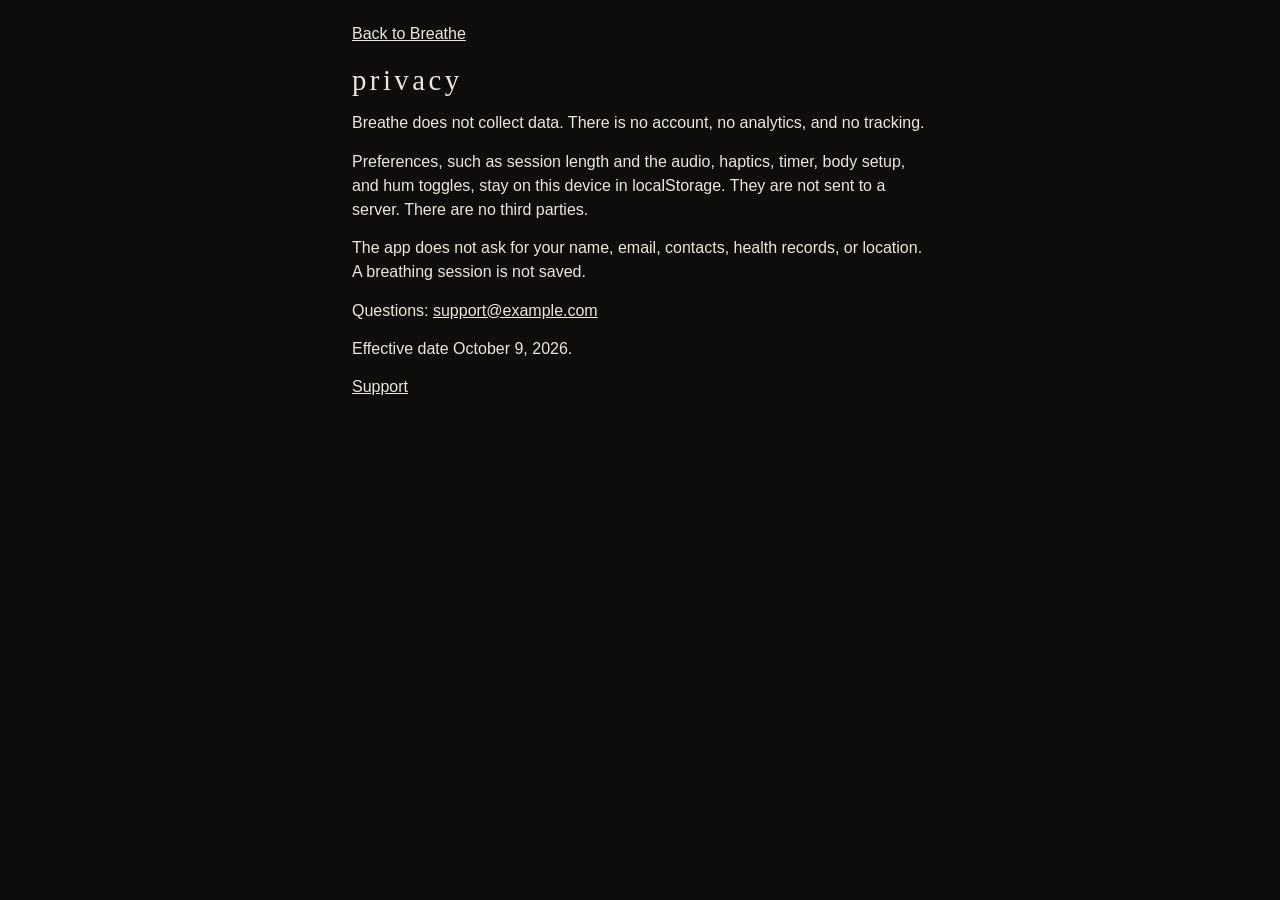
==== privacy.html @ 62c429aa "feat: simplify home to pattern cards and add App Store readiness" ====
<!DOCTYPE html>
<html lang="en">
  <head>
    <meta charset="UTF-8" />
    <meta name="viewport" content="width=device-width, initial-scale=1, viewport-fit=cover" />
    <meta name="color-scheme" content="dark" />
    <meta name="theme-color" content="#0e0d0b" />
    <meta name="mobile-web-app-capable" content="yes" />
    <meta name="apple-mobile-web-app-capable" content="yes" />
    <meta name="apple-mobile-web-app-status-bar-style" content="black-translucent" />
    <meta name="apple-mobile-web-app-title" content="Breathe" />
    <title>Privacy · Breathe</title>
    <link rel="icon" href="favicon.svg" type="image/svg+xml" />
    <link rel="apple-touch-icon" href="icon-180.png" sizes="180x180" />
    <link rel="manifest" href="manifest.webmanifest" />
    <link rel="stylesheet" href="styles.css" />
  </head>
  <body class="legal">
    <main>
      <p class="legal-back"><a href="./">Back to Breathe</a></p>
      <h1>Privacy</h1>
      <p>Breathe does not collect data. There is no account, no analytics, and no tracking.</p>
      <p>
        Preferences, such as session length and the audio, haptics, timer, body setup, and hum toggles, stay on this device in localStorage. They are not sent to a server. There are no third parties.
      </p>
      <p>The app does not ask for your name, email, contacts, health records, or location. A breathing session is not saved.</p>
      <p>
        Questions:
        <!-- REPLACE support@example.com before publishing -->
        <a href="mailto:support@example.com">support@example.com</a>
      </p>
      <p>Effective date October 9, 2026.</p>
      <p class="legal-back"><a href="support.html">Support</a></p>
    </main>
    <script>
      if ("serviceWorker" in navigator && /^https?:$/.test(window.location.protocol)) {
        navigator.serviceWorker.register("sw.js").catch(function () {});
      }
    </script>
  </body>
</html>
---- styles.css ----
:root {
  --cream: #ece7dc;
  --muted: #8d877c;
  --ink: #0e0d0b;
  --tile: rgba(255, 248, 236, 0.045);
  --tile-border: rgba(255, 248, 236, 0.09);
  --atmosphere: #0e0d0b;
  --bubble-fill: #c9b0ff;
  --bubble-glow: rgba(186, 160, 255, 0.45);
  --scale: 0.42;
  --bubble-opacity: 1;
}

*,
*::before,
*::after {
  box-sizing: border-box;
}

html,
body {
  margin: 0;
  min-height: 100%;
  height: 100%;
  -webkit-text-size-adjust: 100%;
  text-size-adjust: 100%;
}

body {
  font-family: "Iowan Old Style", "Palatino Linotype", Palatino, "Times New Roman", serif;
  color: var(--cream);
  background: var(--ink);
  overflow-x: hidden;
  overflow-y: auto;
  -webkit-user-select: none;
  user-select: none;
  -webkit-touch-callout: none;
}

button,
a,
input,
label {
  touch-action: manipulation;
  -webkit-touch-callout: none;
  -webkit-tap-highlight-color: transparent;
}

body.is-session,
body.is-preroll,
body.is-urge-guide,
body.is-urge-respond {
  overflow: hidden;
  overscroll-behavior: none;
}

html:has(body.is-session),
html:has(body.is-preroll),
html:has(body.is-urge-guide),
html:has(body.is-urge-respond) {
  overscroll-behavior: none;
}

.atmosphere {
  position: fixed;
  inset: 0;
  background:
    radial-gradient(ellipse 80% 60% at 50% 42%, var(--atmosphere), transparent 70%),
    var(--ink);
  transition: background 700ms ease, filter 700ms ease;
  z-index: 0;
}

body[data-mood="calm"] {
  --ink: #08070d;
}

body[data-mood="calm"] .atmosphere {
  filter: brightness(0.82) saturate(0.9);
}

body[data-mood="bright"] {
  --ink: #140c08;
}

body[data-mood="bright"] .atmosphere {
  filter: brightness(1.06) saturate(1.04);
}

body[data-mood="still"] {
  --ink: #100e0c;
}

body[data-mood="still"] .atmosphere {
  filter: brightness(0.86) saturate(0.82);
}

.grain {
  position: fixed;
  inset: 0;
  pointer-events: none;
  z-index: 8;
  opacity: 0.14;
  mix-blend-mode: overlay;
  background-image: url("data:image/svg+xml,%3Csvg xmlns='http://www.w3.org/2000/svg' width='140' height='140'%3E%3Cfilter id='n'%3E%3CfeTurbulence type='fractalNoise' baseFrequency='.85' numOctaves='4' stitchTiles='stitch'/%3E%3C/filter%3E%3Crect width='140' height='140' filter='url(%23n)' opacity='.55'/%3E%3C/svg%3E");
}

.screen {
  position: relative;
  z-index: 1;
}

.home {
  position: relative;
  min-height: 100dvh;
  display: flex;
  flex-direction: column;
  align-items: center;
  justify-content: center;
  gap: 1.25rem;
  padding:
    calc(1.6rem + env(safe-area-inset-top))
    calc(1.25rem + env(safe-area-inset-right))
    calc(2rem + env(safe-area-inset-bottom))
    calc(1.25rem + env(safe-area-inset-left));
}

.info-link {
  position: fixed;
  top: calc(0.55rem + env(safe-area-inset-top));
  right: calc(0.55rem + env(safe-area-inset-right));
  z-index: 3;
  width: 2.75rem;
  height: 2.75rem;
  display: grid;
  place-items: center;
  padding: 0;
  border: 0;
  border-radius: 999px;
  background: transparent;
  color: var(--cream);
  opacity: 0.78;
  cursor: pointer;
}

.info-link svg {
  width: 1.35rem;
  height: 1.35rem;
}

.info-link:hover,
.info-link:focus-visible {
  opacity: 1;
}

.info-link:focus-visible {
  outline: 2px solid var(--cream);
  outline-offset: 3px;
}

.brand {
  text-align: center;
}

.brand h1 {
  margin: 0;
  font-size: clamp(1.8rem, 4vw, 2.4rem);
  font-weight: 500;
  letter-spacing: 0.18em;
  text-transform: lowercase;
}

.brand p {
  margin: 0.45rem 0 0;
  font-family: -apple-system, BlinkMacSystemFont, "Segoe UI", sans-serif;
  font-size: 0.72rem;
  letter-spacing: 0.28em;
  text-transform: uppercase;
  color: var(--muted);
}

.brand .whisper {
  margin: 0.55rem 0 0;
  font-family: -apple-system, BlinkMacSystemFont, "Segoe UI", sans-serif;
  font-size: 0.78rem;
  letter-spacing: 0.16em;
  text-transform: none;
  color: var(--muted);
  opacity: 0.75;
  min-height: 1em;
}

.patterns {
  display: grid;
  grid-template-columns: 1fr 1fr;
  gap: 0.75rem;
  width: min(100%, 22.5rem);
}

.pattern {
  appearance: none;
  border: 1px solid var(--tile-border);
  background: var(--tile);
  color: var(--cream);
  border-radius: 1.35rem;
  min-height: 7.1rem;
  padding: 1.05rem 1rem 0.95rem;
  display: flex;
  flex-direction: column;
  align-items: flex-start;
  justify-content: space-between;
  gap: 1.1rem;
  cursor: pointer;
  text-align: left;
  transition: border-color 180ms ease, background 180ms ease, transform 180ms ease;
}

.pattern:hover {
  background: rgba(255, 248, 236, 0.07);
}

.pattern:focus-visible {
  outline: 2px solid var(--cream);
  outline-offset: 3px;
}

.pattern.is-selected {
  border-color: color-mix(in srgb, var(--accent) 70%, white 10%);
  background: color-mix(in srgb, var(--accent) 16%, transparent);
}

.orb {
  width: 1.15rem;
  height: 1.15rem;
  border-radius: 50%;
  background: var(--accent);
  box-shadow: 0 0 18px var(--accent);
}

.pattern-copy {
  display: flex;
  flex-direction: column;
  gap: 0.18rem;
}

.pattern-label {
  font-size: 1.15rem;
  letter-spacing: 0.02em;
  line-height: 1.15;
}

.pattern-protocol {
  font-family: -apple-system, BlinkMacSystemFont, "Segoe UI", sans-serif;
  font-size: 0.7rem;
  letter-spacing: 0.16em;
  text-transform: uppercase;
  color: var(--muted);
}

.technique {
  margin: 0;
  min-height: 1.25em;
  text-align: center;
  font-size: 0.95rem;
  color: var(--muted);
  letter-spacing: 0.02em;
  max-width: 22.5rem;
  padding: 0 0.5rem;
}

.durations {
  display: flex;
  gap: 0.45rem;
  width: min(100%, 22.5rem);
  justify-content: center;
}

.duration {
  appearance: none;
  flex: 1;
  border: 1px solid var(--tile-border);
  background: var(--tile);
  color: var(--muted);
  border-radius: 999px;
  height: 2.15rem;
  font-family: -apple-system, BlinkMacSystemFont, "Segoe UI", sans-serif;
  font-size: 0.68rem;
  letter-spacing: 0.12em;
  text-transform: uppercase;
  cursor: pointer;
  transition: border-color 180ms ease, background 180ms ease, color 180ms ease;
}

.duration:hover {
  background: rgba(255, 248, 236, 0.07);
}

.duration:focus-visible {
  outline: 2px solid var(--cream);
  outline-offset: 3px;
}

.duration.is-selected {
  color: var(--cream);
  border-color: rgba(255, 248, 236, 0.28);
  background: rgba(255, 248, 236, 0.1);
}

.duration:disabled,
.duration.is-disabled {
  opacity: 0.35;
  cursor: not-allowed;
}

.duration-note {
  margin: 0;
  min-height: 1em;
  text-align: center;
  font-family: -apple-system, BlinkMacSystemFont, "Segoe UI", sans-serif;
  font-size: 0.66rem;
  letter-spacing: 0.12em;
  text-transform: uppercase;
  color: var(--muted);
}

.prefs {
  display: flex;
  flex-wrap: wrap;
  justify-content: center;
  gap: 0.55rem 1.15rem;
  width: min(100%, 22.5rem);
}

.pref {
  font-family: -apple-system, BlinkMacSystemFont, "Segoe UI", sans-serif;
  font-size: 0.66rem;
  letter-spacing: 0.08em;
  text-transform: uppercase;
  color: var(--muted);
  display: flex;
  align-items: center;
  gap: 0.38rem;
  cursor: pointer;
  user-select: none;
}

.pref[hidden] {
  display: none;
}

.pref input {
  accent-color: var(--cream);
  width: 0.85rem;
  height: 0.85rem;
}

.pref.is-unavailable {
  cursor: not-allowed;
  opacity: 0.55;
}

.pref.is-unavailable input {
  pointer-events: none;
}

.ghost-btn {
  appearance: none;
  border: 1px solid rgba(255, 248, 236, 0.38);
  width: min(100%, 22.5rem);
  height: 3.1rem;
  border-radius: 999px;
  background: transparent;
  color: var(--cream);
  font-family: inherit;
  font-size: 1rem;
  letter-spacing: 0.08em;
  cursor: pointer;
  transition: transform 160ms ease, border-color 180ms ease, background 180ms ease;
}

.ghost-btn:hover {
  background: rgba(255, 248, 236, 0.05);
}

.ghost-btn:active {
  transform: translateY(0);
}

.ghost-btn:focus-visible {
  outline: 2px solid var(--cream);
  outline-offset: 3px;
}

.start {
  appearance: none;
  border: 0;
  width: min(100%, 22.5rem);
  height: 3.35rem;
  border-radius: 999px;
  background: var(--cream);
  color: var(--ink);
  font-family: inherit;
  font-size: 1.05rem;
  letter-spacing: 0.12em;
  cursor: pointer;
  transition: transform 160ms ease, opacity 160ms ease;
}

.start:hover {
  transform: translateY(-1px);
}

.start:active {
  transform: translateY(0);
}

.start:focus-visible {
  outline: 2px solid var(--cream);
  outline-offset: 3px;
}

.session {
  position: relative;
  min-height: 100dvh;
  display: flex;
  flex-direction: column;
  align-items: center;
  justify-content: center;
  gap: 8vh;
  user-select: none;
  overscroll-behavior: none;
  padding:
    calc(0.5rem + env(safe-area-inset-top))
    calc(1rem + env(safe-area-inset-right))
    calc(0.5rem + env(safe-area-inset-bottom))
    calc(1rem + env(safe-area-inset-left));
}

.session.is-hidden,
.home.is-hidden,
.preroll.is-hidden,
.urge-guide.is-hidden,
.urge-respond.is-hidden,
.about.is-hidden {
  display: none;
}

.preroll {
  min-height: 100dvh;
  display: flex;
  flex-direction: column;
  align-items: center;
  justify-content: center;
  gap: 1.4rem;
  cursor: pointer;
  user-select: none;
  padding:
    calc(1.5rem + env(safe-area-inset-top))
    calc(1.25rem + env(safe-area-inset-right))
    calc(1.5rem + env(safe-area-inset-bottom))
    calc(1.25rem + env(safe-area-inset-left));
}

.preroll-cue {
  margin: 0;
  font-size: clamp(1.8rem, 6vw, 2.6rem);
  letter-spacing: 0.16em;
  font-weight: 400;
  opacity: 0;
  transition: opacity 700ms ease;
}

.preroll-cue.is-on {
  opacity: 0.92;
}

.preroll-hint {
  margin: 0;
  font-family: -apple-system, BlinkMacSystemFont, "Segoe UI", sans-serif;
  font-size: 0.66rem;
  letter-spacing: 0.22em;
  text-transform: uppercase;
  color: var(--muted);
  opacity: 0.55;
}

.urge-guide {
  min-height: 100dvh;
  display: flex;
  align-items: center;
  justify-content: center;
  cursor: pointer;
  user-select: none;
  padding:
    calc(1.5rem + env(safe-area-inset-top))
    calc(1.25rem + env(safe-area-inset-right))
    calc(1.5rem + env(safe-area-inset-bottom))
    calc(1.25rem + env(safe-area-inset-left));
}

.urge-guide:focus {
  outline: none;
}

.urge-line {
  margin: 0;
  max-width: 18rem;
  text-align: center;
  font-size: clamp(1.35rem, 4.6vw, 1.85rem);
  line-height: 1.35;
  letter-spacing: 0.03em;
  font-weight: 400;
  opacity: 0;
  transition: opacity 700ms ease;
}

.urge-line.is-on {
  opacity: 0.92;
}

.urge-respond {
  min-height: 100dvh;
  display: flex;
  flex-direction: column;
  align-items: center;
  justify-content: center;
  gap: 1.4rem;
  padding:
    calc(1.5rem + env(safe-area-inset-top))
    calc(1.25rem + env(safe-area-inset-right))
    calc(1.5rem + env(safe-area-inset-bottom))
    calc(1.25rem + env(safe-area-inset-left));
}

.urge-respond-line {
  margin: 0;
  max-width: 18rem;
  text-align: center;
  font-size: 1.05rem;
  letter-spacing: 0.02em;
  color: var(--muted);
}

.urge-respond-line:focus {
  outline: none;
}

.urge-respond-actions {
  display: flex;
  flex-direction: column;
  gap: 0.7rem;
  width: min(100%, 22.5rem);
}

.urge-respond .ghost-btn,
.urge-respond .start {
  width: 100%;
}

.session-bar {
  position: absolute;
  top: calc(0.85rem + env(safe-area-inset-top));
  left: 0;
  right: 0;
  display: flex;
  justify-content: space-between;
  padding: 0 1.15rem;
  z-index: 2;
}

.session-btn {
  appearance: none;
  border: 0;
  background: transparent;
  color: var(--cream);
  font-family: -apple-system, BlinkMacSystemFont, "Segoe UI", sans-serif;
  font-size: 0.72rem;
  letter-spacing: 0.16em;
  text-transform: uppercase;
  opacity: 0.42;
  cursor: pointer;
  padding: 0.45rem 0.2rem;
}

.session-btn:hover,
.session-btn:focus-visible {
  opacity: 0.88;
}

.session-btn:focus-visible {
  outline: 1px solid var(--cream);
  outline-offset: 3px;
}

.session-btn#ease-btn[data-ease="1"],
.session-btn#ease-btn[data-ease="2"] {
  opacity: 0.7;
}

.session-btn#ease-btn[aria-disabled="true"] {
  opacity: 0.28;
  cursor: default;
}

.countdown {
  font-family: -apple-system, BlinkMacSystemFont, "Segoe UI", sans-serif;
  font-size: clamp(2.6rem, 9vw, 4.4rem);
  font-weight: 300;
  font-variant-numeric: tabular-nums;
  letter-spacing: 0.08em;
  color: var(--cream);
  opacity: 0;
  line-height: 1;
  transition: opacity 900ms ease;
}

.countdown.is-on {
  opacity: 0.92;
}

.next-move {
  margin: 0;
  position: absolute;
  bottom: calc(2.2rem + env(safe-area-inset-bottom));
  left: 1.25rem;
  right: 1.25rem;
  text-align: center;
  font-size: 0.95rem;
  letter-spacing: 0.02em;
  color: var(--muted);
  opacity: 0;
  pointer-events: none;
  transition: opacity 1600ms ease;
}

body.is-complete .next-move {
  opacity: 0.72;
}

.stage {
  position: relative;
  width: min(58vmin, 22rem);
  height: min(58vmin, 22rem);
  display: grid;
  place-items: center;
}

body.is-urge .stage {
  overflow: hidden;
}

.urge-wave {
  display: none;
  grid-area: 1 / 1;
  width: 168%;
  height: 42%;
  align-self: end;
  justify-self: center;
  color: rgba(196, 164, 138, 0.9);
  pointer-events: none;
  opacity: calc(0.08 + (var(--urge-level, 0) * 0.14));
  transform: translateY(calc((1 - var(--urge-level, 0)) * 38%)) scaleY(calc(0.62 + (var(--urge-level, 0) * 0.38)));
  transform-origin: center bottom;
  transition: none;
}

body.is-urge .urge-wave {
  display: block;
  z-index: 1;
}

body.is-urge .halo {
  z-index: 0;
}

body.is-urge .bubble {
  z-index: 2;
}

body.reduce-motion .urge-wave {
  transform: none;
  opacity: 0.1;
  transition: none;
}

.halo,
.bubble {
  grid-area: 1 / 1;
  border-radius: 50%;
  transform: scale(var(--scale));
  will-change: transform, background, box-shadow;
}

.halo {
  width: 100%;
  height: 100%;
  background: var(--bubble-glow);
  filter: blur(28px);
  opacity: 0.9;
  transition: filter 480ms ease, opacity 480ms ease;
}

.bubble {
  width: 72%;
  height: 72%;
  background:
    radial-gradient(circle at 32% 28%, color-mix(in srgb, var(--bubble-fill) 70%, white 30%), var(--bubble-fill) 42%, color-mix(in srgb, var(--bubble-fill) 70%, black 30%));
  box-shadow:
    0 18px 50px color-mix(in srgb, var(--bubble-fill) 35%, transparent),
    inset 0 -18px 30px color-mix(in srgb, black 22%, transparent),
    inset 0 10px 18px color-mix(in srgb, white 22%, transparent);
  transition: box-shadow 480ms ease, filter 480ms ease;
}

body.is-foreshadow .halo,
.halo.is-foreshadow {
  filter: blur(24px) brightness(1.14);
  opacity: 1;
}

body.is-foreshadow .bubble,
.bubble.is-foreshadow {
  filter: brightness(1.06);
  box-shadow:
    0 18px 58px color-mix(in srgb, var(--bubble-fill) 48%, transparent),
    inset 0 -18px 30px color-mix(in srgb, black 22%, transparent),
    inset 0 10px 18px color-mix(in srgb, white 28%, transparent);
}

body.is-session .atmosphere {
  background:
    radial-gradient(ellipse 70% 55% at 50% 48%, var(--atmosphere), transparent 68%),
    var(--ink);
}

body.is-paused .session-btn#pause-btn {
  opacity: 0.86;
}

body.is-complete .countdown,
body.is-complete .countdown.is-on {
  opacity: 0.38;
  transition: opacity 1600ms ease;
}

body.is-complete .stage {
  opacity: 0.6;
  transition: opacity 1400ms ease, filter 1400ms ease;
}

body.is-complete .bubble,
body.is-complete .halo {
  filter: saturate(0.85);
}

body.is-complete .session-bar {
  opacity: 0;
  pointer-events: none;
  transition: opacity 700ms ease;
}

body.is-complete .countdown {
  transform: translateY(-0.4rem);
}

@media (prefers-reduced-motion: reduce) {
  .halo,
  .bubble {
    transform: scale(0.72);
    will-change: opacity, background, box-shadow;
  }

  .halo {
    opacity: calc(0.5 + 0.5 * var(--bubble-opacity, 1));
  }

  .bubble {
    opacity: var(--bubble-opacity, 1);
  }

  .atmosphere,
  .countdown,
  .pattern,
  .duration,
  .start,
  .ghost-btn,
  .info-link,
  .stage,
  .preroll-cue,
  .next-move,
  .urge-wave,
  .urge-line {
    transition-duration: 200ms;
  }

  .urge-wave {
    transform: none;
    opacity: 0.1;
    transition: none;
  }
}

@media (max-width: 420px), (max-height: 820px) {
  .home {
    gap: 1rem;
    justify-content: flex-start;
  }

  .pattern {
    min-height: 5.4rem;
    border-radius: 1.15rem;
  }
}

.about {
  min-height: 100dvh;
  overflow-y: auto;
  padding:
    calc(1.1rem + env(safe-area-inset-top))
    calc(1.25rem + env(safe-area-inset-right))
    calc(2.2rem + env(safe-area-inset-bottom))
    calc(1.25rem + env(safe-area-inset-left));
}

.about-inner {
  width: min(100%, 34rem);
  margin: 0 auto;
  display: flex;
  flex-direction: column;
  align-items: flex-start;
  gap: 0.85rem;
}

.about-close {
  opacity: 0.8;
  padding-left: 0;
}

.about h2 {
  margin: 0.2rem 0 0;
  font-size: 1.8rem;
  font-weight: 500;
  letter-spacing: 0.12em;
  text-transform: lowercase;
}

.about h3 {
  margin: 0.45rem 0 0;
  font-family: -apple-system, BlinkMacSystemFont, "Segoe UI", sans-serif;
  font-size: 0.72rem;
  font-weight: 600;
  letter-spacing: 0.16em;
  text-transform: uppercase;
  color: var(--muted);
}

.about p,
.legal p,
.legal li {
  margin: 0;
  font-family: -apple-system, BlinkMacSystemFont, "Segoe UI", sans-serif;
  font-size: 1rem;
  line-height: 1.5;
  color: var(--cream);
}

.about-version {
  color: var(--muted);
  font-size: 0.9rem;
}

.about-links {
  display: flex;
  gap: 1.25rem;
}

.about a,
.legal a {
  color: var(--cream);
}

.about a:focus-visible,
.legal a:focus-visible,
.about-close:focus-visible {
  outline: 2px solid var(--cream);
  outline-offset: 3px;
}

.legal {
  min-height: 100dvh;
  -webkit-user-select: text;
  user-select: text;
  -webkit-touch-callout: default;
  padding:
    calc(1.4rem + env(safe-area-inset-top))
    calc(1.25rem + env(safe-area-inset-right))
    calc(2.4rem + env(safe-area-inset-bottom))
    calc(1.25rem + env(safe-area-inset-left));
}

.legal main {
  width: min(100%, 36rem);
  margin: 0 auto;
  display: flex;
  flex-direction: column;
  gap: 0.9rem;
}

.legal h1 {
  margin: 0.2rem 0 0;
  font-size: 1.8rem;
  font-weight: 500;
  letter-spacing: 0.12em;
  text-transform: lowercase;
}

.legal h2,
.legal h3 {
  margin: 0.5rem 0 0;
  font-family: -apple-system, BlinkMacSystemFont, "Segoe UI", sans-serif;
  font-weight: 600;
  letter-spacing: 0.14em;
  text-transform: uppercase;
  color: var(--muted);
}

.legal h2 {
  font-size: 0.78rem;
}

.legal h3 {
  font-size: 0.72rem;
}

.legal-back {
  font-size: 0.85rem;
}
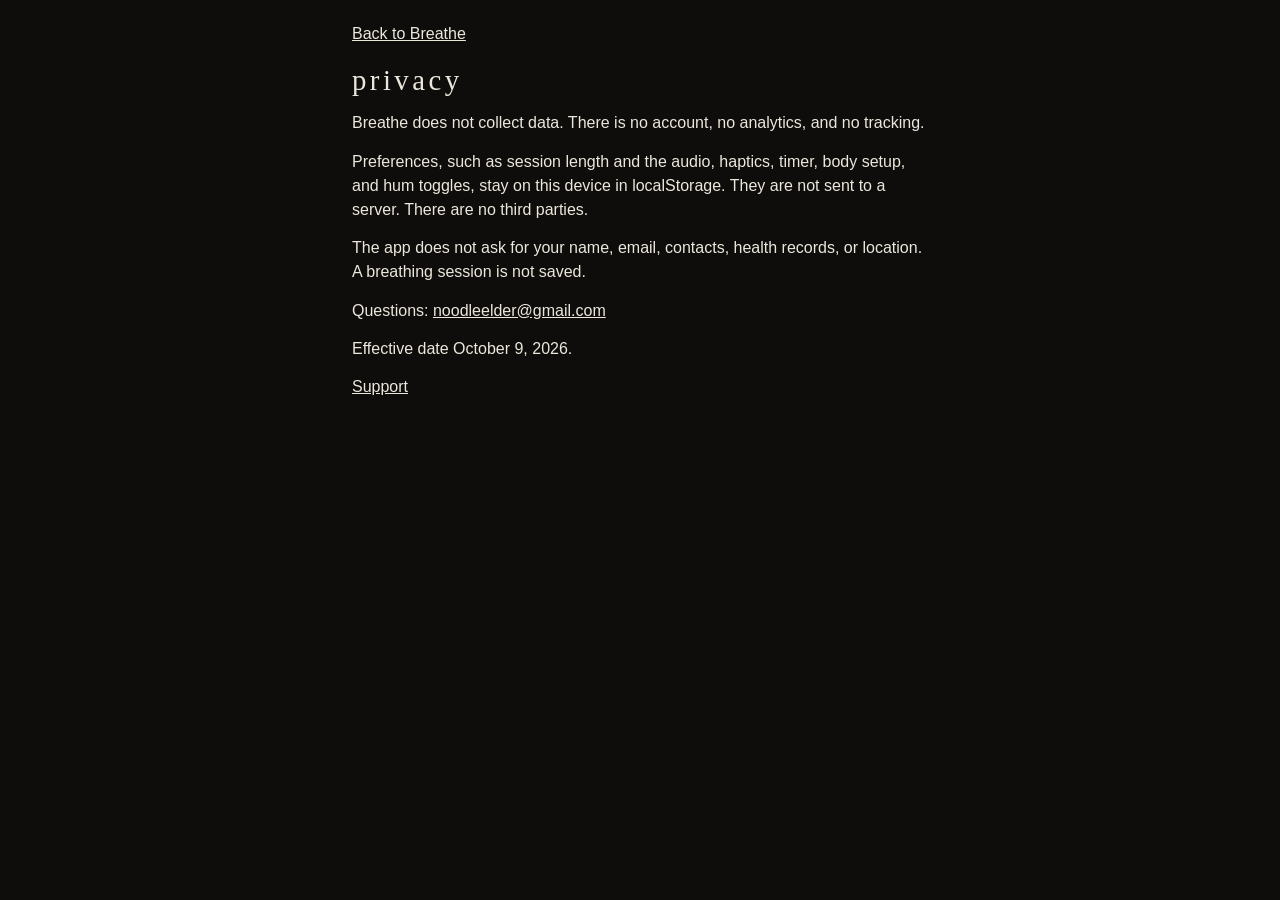
==== commit 618dca9f: "chore: set support email and drop home tagline" ====
--- a/privacy.html
+++ b/privacy.html
@@ -26,8 +26,7 @@
       <p>The app does not ask for your name, email, contacts, health records, or location. A breathing session is not saved.</p>
       <p>
         Questions:
-        <!-- REPLACE support@example.com before publishing -->
-        <a href="mailto:support@example.com">support@example.com</a>
+        <a href="mailto:noodleelder@gmail.com">noodleelder@gmail.com</a>
       </p>
       <p>Effective date October 9, 2026.</p>
       <p class="legal-back"><a href="support.html">Support</a></p>
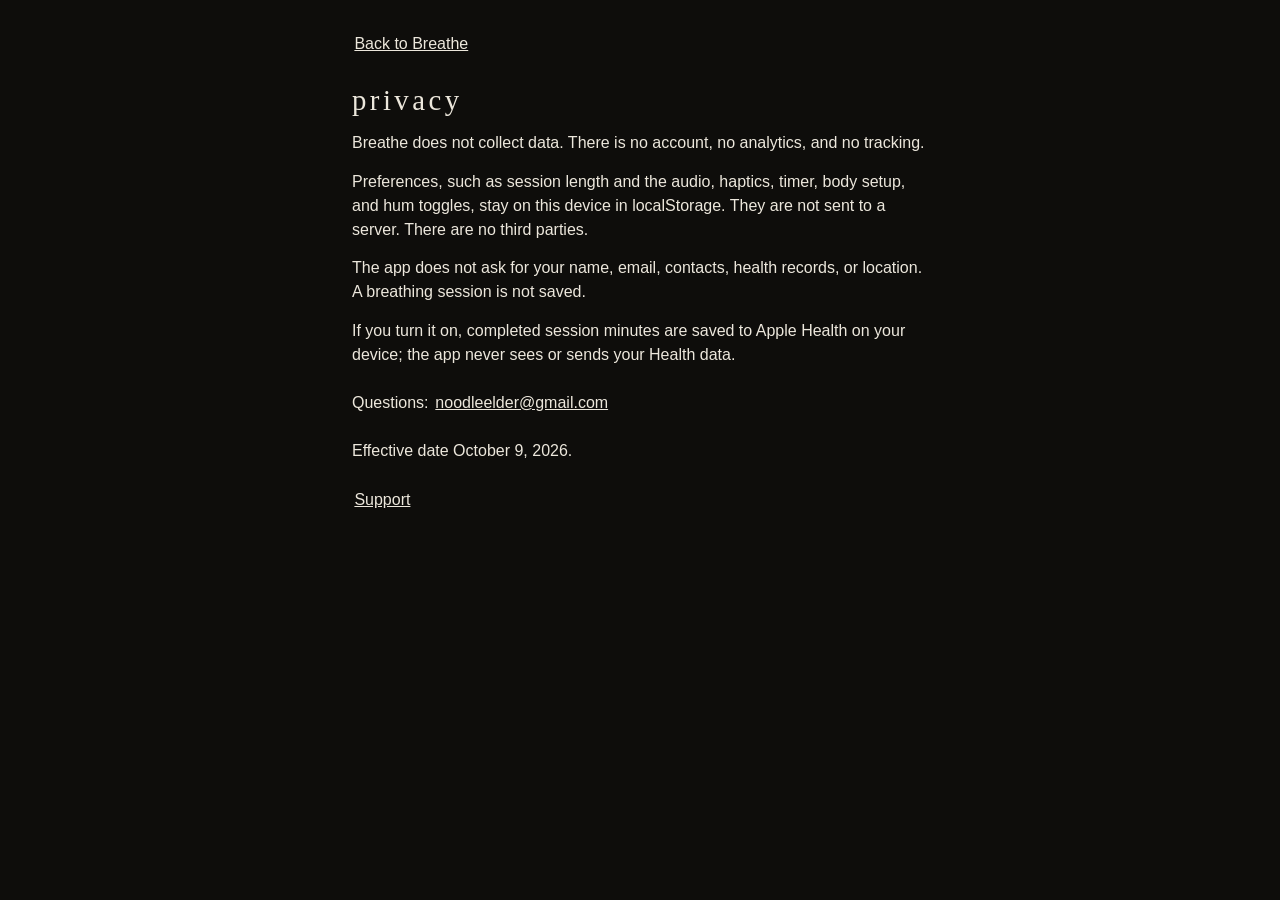
==== commit ab474d7b: "feat(v1.5): wrapper haptics, on-device reminder, Health gating" ====
--- a/privacy.html
+++ b/privacy.html
@@ -24,6 +24,7 @@
         Preferences, such as session length and the audio, haptics, timer, body setup, and hum toggles, stay on this device in localStorage. They are not sent to a server. There are no third parties.
       </p>
       <p>The app does not ask for your name, email, contacts, health records, or location. A breathing session is not saved.</p>
+      <p>If you turn it on, completed session minutes are saved to Apple Health on your device; the app never sees or sends your Health data.</p>
       <p>
         Questions:
         <a href="mailto:noodleelder@gmail.com">noodleelder@gmail.com</a>
--- a/styles.css
+++ b/styles.css
@@ -17,6 +17,12 @@
   box-sizing: border-box;
 }
 
+html {
+  font-size: 100%;
+  font-family: -apple-system, BlinkMacSystemFont, "Segoe UI", sans-serif;
+  font: -apple-system-body;
+}
+
 html,
 body {
   margin: 0;
@@ -27,6 +33,7 @@
 }
 
 body {
+  font: -apple-system-body;
   font-family: "Iowan Old Style", "Palatino Linotype", Palatino, "Times New Roman", serif;
   color: var(--cream);
   background: var(--ink);
@@ -49,7 +56,8 @@
 body.is-session,
 body.is-preroll,
 body.is-urge-guide,
-body.is-urge-respond {
+body.is-urge-respond,
+body.is-settings {
   overflow: hidden;
   overscroll-behavior: none;
 }
@@ -57,7 +65,8 @@
 html:has(body.is-session),
 html:has(body.is-preroll),
 html:has(body.is-urge-guide),
-html:has(body.is-urge-respond) {
+html:has(body.is-urge-respond),
+html:has(body.is-settings) {
   overscroll-behavior: none;
 }
 
@@ -119,41 +128,46 @@
   justify-content: center;
   gap: 1.25rem;
   padding:
-    calc(1.6rem + env(safe-area-inset-top))
+    calc(3.45rem + env(safe-area-inset-top))
     calc(1.25rem + env(safe-area-inset-right))
     calc(2rem + env(safe-area-inset-bottom))
     calc(1.25rem + env(safe-area-inset-left));
 }
 
-.info-link {
-  position: fixed;
-  top: calc(0.55rem + env(safe-area-inset-top));
-  right: calc(0.55rem + env(safe-area-inset-right));
+.home-tools {
+  position: absolute;
+  top: env(safe-area-inset-top);
+  right: calc(0.35rem + env(safe-area-inset-right));
   z-index: 3;
-  width: 2.75rem;
-  height: 2.75rem;
-  display: grid;
-  place-items: center;
-  padding: 0;
+  display: flex;
+  flex-wrap: wrap;
+  justify-content: flex-end;
+  max-width: calc(100% - 1.5rem);
+}
+
+.text-btn {
+  appearance: none;
+  margin: 0;
+  min-width: 2.75rem;
+  min-height: 2.75rem;
+  padding: 0.55rem 0.7rem;
   border: 0;
-  border-radius: 999px;
   background: transparent;
-  color: var(--cream);
-  opacity: 0.78;
+  font-family: -apple-system, BlinkMacSystemFont, "Segoe UI", sans-serif;
+  font-size: 1rem;
+  letter-spacing: 0;
+  line-height: 1.2;
+  text-transform: none;
+  color: var(--muted);
   cursor: pointer;
 }
 
-.info-link svg {
-  width: 1.35rem;
-  height: 1.35rem;
-}
-
-.info-link:hover,
-.info-link:focus-visible {
-  opacity: 1;
-}
-
-.info-link:focus-visible {
+.text-btn:hover,
+.text-btn:focus-visible {
+  color: var(--cream);
+}
+
+.text-btn:focus-visible {
   outline: 2px solid var(--cream);
   outline-offset: 3px;
 }
@@ -170,23 +184,14 @@
   text-transform: lowercase;
 }
 
-.brand p {
-  margin: 0.45rem 0 0;
-  font-family: -apple-system, BlinkMacSystemFont, "Segoe UI", sans-serif;
-  font-size: 0.72rem;
-  letter-spacing: 0.28em;
-  text-transform: uppercase;
-  color: var(--muted);
-}
-
+.brand p,
 .brand .whisper {
   margin: 0.55rem 0 0;
   font-family: -apple-system, BlinkMacSystemFont, "Segoe UI", sans-serif;
-  font-size: 0.78rem;
-  letter-spacing: 0.16em;
+  font-size: 1rem;
+  letter-spacing: 0;
   text-transform: none;
   color: var(--muted);
-  opacity: 0.75;
   min-height: 1em;
 }
 
@@ -251,17 +256,25 @@
 
 .pattern-protocol {
   font-family: -apple-system, BlinkMacSystemFont, "Segoe UI", sans-serif;
-  font-size: 0.7rem;
-  letter-spacing: 0.16em;
-  text-transform: uppercase;
+  font-size: 0.94rem;
+  letter-spacing: 0;
+  text-transform: none;
   color: var(--muted);
+}
+
+.technique-block {
+  display: flex;
+  flex-direction: column;
+  align-items: center;
+  gap: 0.35rem;
+  max-width: 22.5rem;
 }
 
 .technique {
   margin: 0;
   min-height: 1.25em;
   text-align: center;
-  font-size: 0.95rem;
+  font-size: 1rem;
   color: var(--muted);
   letter-spacing: 0.02em;
   max-width: 22.5rem;
@@ -282,11 +295,13 @@
   background: var(--tile);
   color: var(--muted);
   border-radius: 999px;
-  height: 2.15rem;
-  font-family: -apple-system, BlinkMacSystemFont, "Segoe UI", sans-serif;
-  font-size: 0.68rem;
-  letter-spacing: 0.12em;
-  text-transform: uppercase;
+  min-width: 2.75rem;
+  min-height: 2.75rem;
+  height: 2.75rem;
+  font-family: -apple-system, BlinkMacSystemFont, "Segoe UI", sans-serif;
+  font-size: 0.94rem;
+  letter-spacing: 0;
+  text-transform: none;
   cursor: pointer;
   transition: border-color 180ms ease, background 180ms ease, color 180ms ease;
 }
@@ -308,7 +323,9 @@
 
 .duration:disabled,
 .duration.is-disabled {
-  opacity: 0.35;
+  opacity: 1;
+  color: var(--muted);
+  border-style: dashed;
   cursor: not-allowed;
 }
 
@@ -317,50 +334,194 @@
   min-height: 1em;
   text-align: center;
   font-family: -apple-system, BlinkMacSystemFont, "Segoe UI", sans-serif;
-  font-size: 0.66rem;
-  letter-spacing: 0.12em;
-  text-transform: uppercase;
+  font-size: 0.94rem;
+  letter-spacing: 0;
+  text-transform: none;
   color: var(--muted);
 }
 
-.prefs {
-  display: flex;
-  flex-wrap: wrap;
+.sheet {
+  position: fixed;
+  inset: 0;
+  z-index: 20;
+  display: flex;
+  align-items: flex-end;
   justify-content: center;
-  gap: 0.55rem 1.15rem;
-  width: min(100%, 22.5rem);
-}
-
-.pref {
-  font-family: -apple-system, BlinkMacSystemFont, "Segoe UI", sans-serif;
-  font-size: 0.66rem;
-  letter-spacing: 0.08em;
-  text-transform: uppercase;
+}
+
+.sheet[hidden],
+.sheet.is-hidden {
+  display: none;
+}
+
+.sheet-backdrop {
+  position: absolute;
+  inset: 0;
+  background: rgba(8, 7, 6, 0.62);
+}
+
+.sheet-panel {
+  position: relative;
+  z-index: 1;
+  width: min(100%, 28rem);
+  max-height: min(85dvh, 36rem);
+  overflow: auto;
+  padding:
+    0.85rem
+    calc(1.15rem + env(safe-area-inset-right))
+    calc(1.25rem + env(safe-area-inset-bottom))
+    calc(1.15rem + env(safe-area-inset-left));
+  border-radius: 1.25rem 1.25rem 0 0;
+  background: #161411;
+  color: var(--cream);
+  box-shadow: 0 -12px 40px rgba(0, 0, 0, 0.35);
+}
+
+.sheet-head {
+  display: flex;
+  align-items: center;
+  justify-content: space-between;
+  gap: 0.75rem;
+  margin-bottom: 0.35rem;
+}
+
+.sheet-head h2 {
+  margin: 0;
+  font-family: -apple-system, BlinkMacSystemFont, "Segoe UI", sans-serif;
+  font-size: 1.125rem;
+  font-weight: 600;
+  letter-spacing: 0;
+  text-transform: none;
+}
+
+.sheet-head .text-btn {
+  color: var(--cream);
+}
+
+.switch-list {
+  display: flex;
+  flex-direction: column;
+  width: 100%;
+}
+
+.switch-row {
+  display: grid;
+  grid-template-columns: 1fr auto;
+  column-gap: 0.75rem;
+  align-items: center;
+  min-height: 2.75rem;
+  padding: 0.35rem 0;
+  border-top: 1px solid rgba(236, 231, 220, 0.1);
+}
+
+.switch-row:first-child {
+  border-top: 0;
+}
+
+.switch-row[hidden],
+.bridge-block[hidden] {
+  display: none;
+}
+
+.switch-label {
+  font-family: -apple-system, BlinkMacSystemFont, "Segoe UI", sans-serif;
+  font-size: 1rem;
+  line-height: 1.3;
+  letter-spacing: 0;
+  text-transform: none;
+  color: var(--cream);
+}
+
+.switch-note {
+  grid-column: 1 / -1;
+  margin: 0.1rem 0 0.15rem;
+  font-family: -apple-system, BlinkMacSystemFont, "Segoe UI", sans-serif;
+  font-size: 0.94rem;
+  line-height: 1.35;
+  letter-spacing: 0;
+  text-transform: none;
   color: var(--muted);
-  display: flex;
-  align-items: center;
-  gap: 0.38rem;
+}
+
+.time-input {
+  font-family: -apple-system, BlinkMacSystemFont, "Segoe UI", sans-serif;
+  font-size: 1rem;
+  letter-spacing: 0;
+  text-transform: none;
+  color: var(--cream);
+  background: transparent;
+  border: 1px solid rgba(236, 231, 220, 0.38);
+  border-radius: 0.75rem;
+  min-height: 2.75rem;
+  min-width: 7.5rem;
+  padding: 0 0.65rem;
+  color-scheme: dark;
+}
+
+.time-input:focus-visible {
+  outline: 2px solid var(--cream);
+  outline-offset: 3px;
+}
+
+.switch {
+  appearance: none;
+  -webkit-appearance: none;
+  position: relative;
+  flex: 0 0 auto;
+  width: 3.25rem;
+  min-width: 2.75rem;
+  height: 2.75rem;
+  min-height: 2.75rem;
+  padding: 0;
+  border: 0;
+  border-radius: 999px;
+  background: transparent;
   cursor: pointer;
-  user-select: none;
-}
-
-.pref[hidden] {
-  display: none;
-}
-
-.pref input {
-  accent-color: var(--cream);
-  width: 0.85rem;
-  height: 0.85rem;
-}
-
-.pref.is-unavailable {
+}
+
+.switch::before {
+  content: "";
+  position: absolute;
+  left: 0;
+  right: 0;
+  top: 50%;
+  height: 1.9375rem;
+  transform: translateY(-50%);
+  border-radius: 999px;
+  background: rgba(236, 231, 220, 0.28);
+  transition: background 160ms ease;
+}
+
+.switch::after {
+  content: "";
+  position: absolute;
+  top: 50%;
+  left: 0.2rem;
+  width: 1.55rem;
+  height: 1.55rem;
+  border-radius: 50%;
+  background: #f7f4ee;
+  transform: translateY(-50%);
+  box-shadow: 0 1px 3px rgba(0, 0, 0, 0.35);
+  transition: transform 160ms ease;
+}
+
+.switch[aria-checked="true"]::before {
+  background: #34c759;
+}
+
+.switch[aria-checked="true"]::after {
+  transform: translate(1.3rem, -50%);
+}
+
+.switch:focus-visible {
+  outline: 2px solid var(--cream);
+  outline-offset: 3px;
+}
+
+.switch:disabled {
   cursor: not-allowed;
-  opacity: 0.55;
-}
-
-.pref.is-unavailable input {
-  pointer-events: none;
+  opacity: 0.6;
 }
 
 .ghost-btn {
@@ -477,11 +638,10 @@
 .preroll-hint {
   margin: 0;
   font-family: -apple-system, BlinkMacSystemFont, "Segoe UI", sans-serif;
-  font-size: 0.66rem;
-  letter-spacing: 0.22em;
-  text-transform: uppercase;
+  font-size: 0.94rem;
+  letter-spacing: 0;
+  text-transform: none;
   color: var(--muted);
-  opacity: 0.55;
 }
 
 .urge-guide {
@@ -574,17 +734,18 @@
   background: transparent;
   color: var(--cream);
   font-family: -apple-system, BlinkMacSystemFont, "Segoe UI", sans-serif;
-  font-size: 0.72rem;
-  letter-spacing: 0.16em;
-  text-transform: uppercase;
-  opacity: 0.42;
+  font-size: 1rem;
+  letter-spacing: 0;
+  text-transform: none;
   cursor: pointer;
-  padding: 0.45rem 0.2rem;
+  min-width: 2.75rem;
+  min-height: 2.75rem;
+  padding: 0.55rem 0.7rem;
 }
 
 .session-btn:hover,
 .session-btn:focus-visible {
-  opacity: 0.88;
+  color: var(--cream);
 }
 
 .session-btn:focus-visible {
@@ -592,13 +753,8 @@
   outline-offset: 3px;
 }
 
-.session-btn#ease-btn[data-ease="1"],
-.session-btn#ease-btn[data-ease="2"] {
-  opacity: 0.7;
-}
-
 .session-btn#ease-btn[aria-disabled="true"] {
-  opacity: 0.28;
+  opacity: 0.6;
   cursor: default;
 }
 
@@ -625,8 +781,8 @@
   left: 1.25rem;
   right: 1.25rem;
   text-align: center;
-  font-size: 0.95rem;
-  letter-spacing: 0.02em;
+  font-size: 1rem;
+  letter-spacing: 0;
   color: var(--muted);
   opacity: 0;
   pointer-events: none;
@@ -634,7 +790,7 @@
 }
 
 body.is-complete .next-move {
-  opacity: 0.72;
+  opacity: 1;
 }
 
 .stage {
@@ -739,7 +895,7 @@
 
 body.is-complete .countdown,
 body.is-complete .countdown.is-on {
-  opacity: 0.38;
+  opacity: 0.6;
   transition: opacity 1600ms ease;
 }
 
@@ -784,7 +940,9 @@
   .duration,
   .start,
   .ghost-btn,
-  .info-link,
+  .text-btn,
+  .switch::before,
+  .switch::after,
   .stage,
   .preroll-cue,
   .next-move,
@@ -798,6 +956,16 @@
     opacity: 0.1;
     transition: none;
   }
+
+  .switch::before,
+  .switch::after {
+    transition: none;
+  }
+}
+
+body.reduce-motion .switch::before,
+body.reduce-motion .switch::after {
+  transition: none;
 }
 
 @media (max-width: 420px), (max-height: 820px) {
@@ -832,7 +1000,6 @@
 }
 
 .about-close {
-  opacity: 0.8;
   padding-left: 0;
 }
 
@@ -847,11 +1014,11 @@
 .about h3 {
   margin: 0.45rem 0 0;
   font-family: -apple-system, BlinkMacSystemFont, "Segoe UI", sans-serif;
-  font-size: 0.72rem;
+  font-size: 1rem;
   font-weight: 600;
-  letter-spacing: 0.16em;
-  text-transform: uppercase;
-  color: var(--muted);
+  letter-spacing: 0;
+  text-transform: none;
+  color: var(--cream);
 }
 
 .about p,
@@ -866,7 +1033,7 @@
 
 .about-version {
   color: var(--muted);
-  font-size: 0.9rem;
+  font-size: 0.94rem;
 }
 
 .about-links {
@@ -877,6 +1044,10 @@
 .about a,
 .legal a {
   color: var(--cream);
+  display: inline-flex;
+  align-items: center;
+  min-height: 2.75rem;
+  padding: 0.35rem 0.15rem;
 }
 
 .about a:focus-visible,
@@ -918,20 +1089,13 @@
 .legal h3 {
   margin: 0.5rem 0 0;
   font-family: -apple-system, BlinkMacSystemFont, "Segoe UI", sans-serif;
+  font-size: 1.05rem;
   font-weight: 600;
-  letter-spacing: 0.14em;
-  text-transform: uppercase;
-  color: var(--muted);
-}
-
-.legal h2 {
-  font-size: 0.78rem;
-}
-
-.legal h3 {
-  font-size: 0.72rem;
+  letter-spacing: 0;
+  text-transform: none;
+  color: var(--cream);
 }
 
 .legal-back {
-  font-size: 0.85rem;
-}
+  font-size: 1rem;
+}
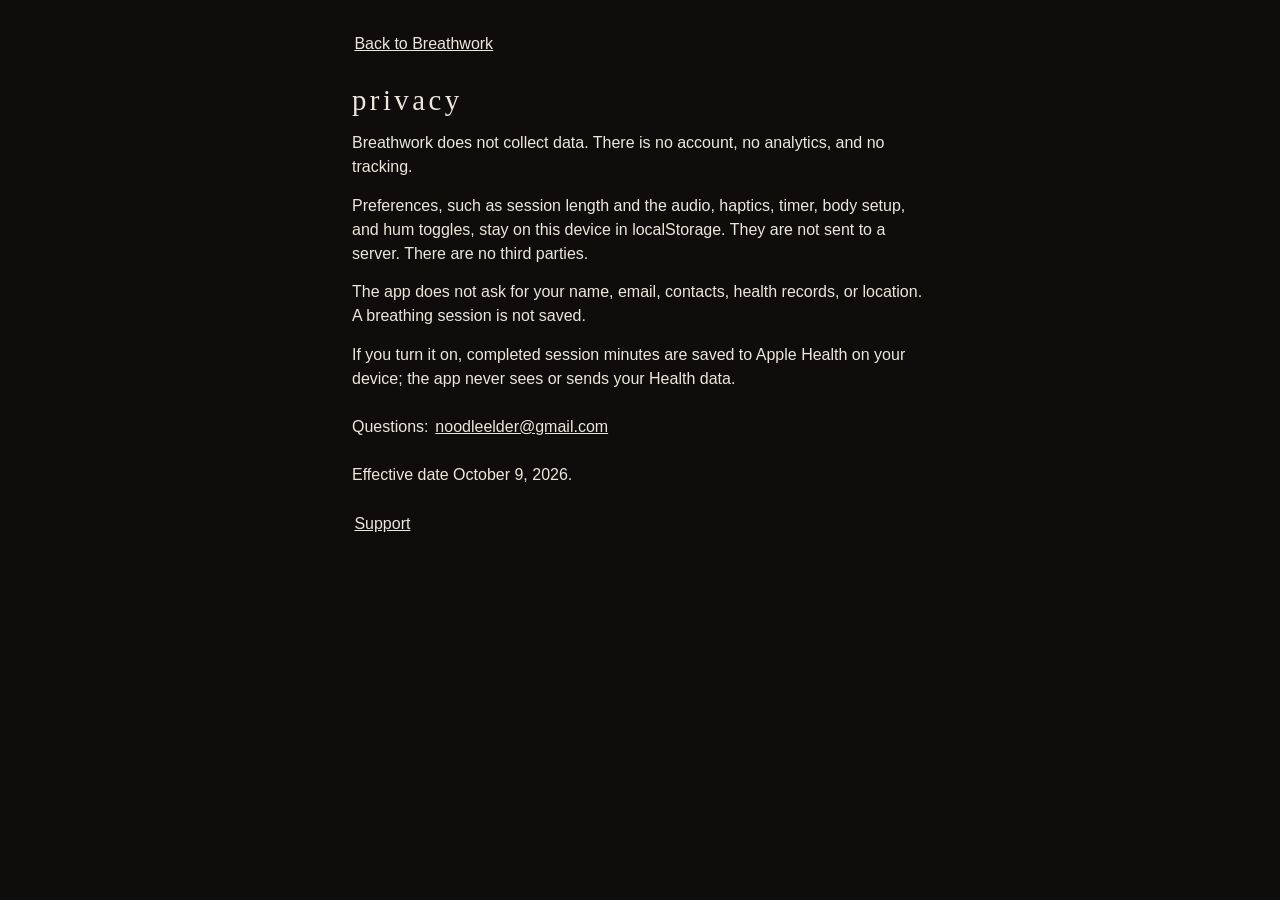
==== commit 041389a3: "feat(v1.5): drift-free timing, contrast, Breathwork listing, v8" ====
--- a/privacy.html
+++ b/privacy.html
@@ -8,8 +8,8 @@
     <meta name="mobile-web-app-capable" content="yes" />
     <meta name="apple-mobile-web-app-capable" content="yes" />
     <meta name="apple-mobile-web-app-status-bar-style" content="black-translucent" />
-    <meta name="apple-mobile-web-app-title" content="Breathe" />
-    <title>Privacy · Breathe</title>
+    <meta name="apple-mobile-web-app-title" content="Breathwork" />
+    <title>Privacy · Breathwork</title>
     <link rel="icon" href="favicon.svg" type="image/svg+xml" />
     <link rel="apple-touch-icon" href="icon-180.png" sizes="180x180" />
     <link rel="manifest" href="manifest.webmanifest" />
@@ -17,9 +17,9 @@
   </head>
   <body class="legal">
     <main>
-      <p class="legal-back"><a href="./">Back to Breathe</a></p>
+      <p class="legal-back"><a href="./">Back to Breathwork</a></p>
       <h1>Privacy</h1>
-      <p>Breathe does not collect data. There is no account, no analytics, and no tracking.</p>
+      <p>Breathwork does not collect data. There is no account, no analytics, and no tracking.</p>
       <p>
         Preferences, such as session length and the audio, haptics, timer, body setup, and hum toggles, stay on this device in localStorage. They are not sent to a server. There are no third parties.
       </p>
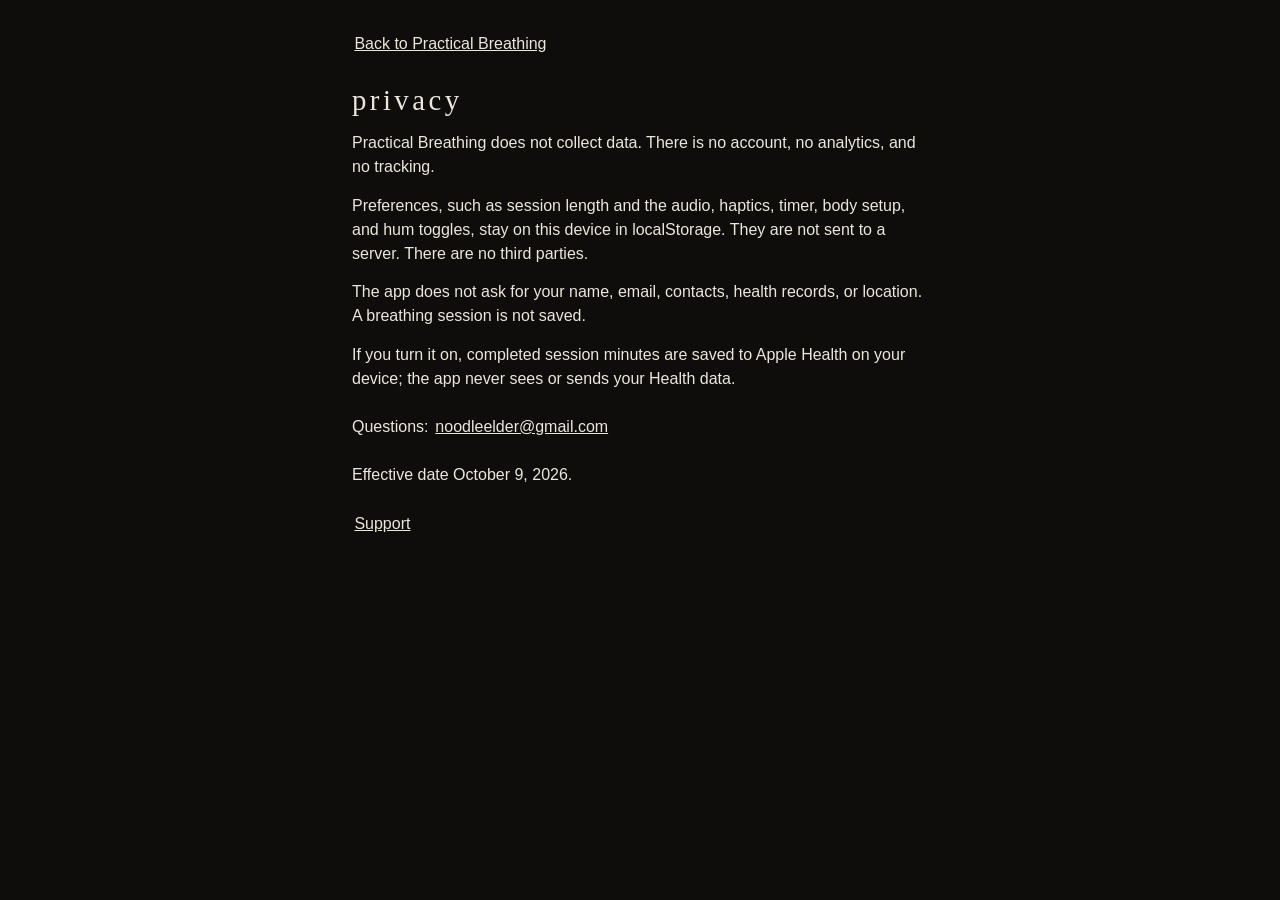
==== commit 2d9771b2: "feat(v1.5): Practical Breathing name, subtle focus, v9" ====
--- a/privacy.html
+++ b/privacy.html
@@ -8,8 +8,8 @@
     <meta name="mobile-web-app-capable" content="yes" />
     <meta name="apple-mobile-web-app-capable" content="yes" />
     <meta name="apple-mobile-web-app-status-bar-style" content="black-translucent" />
-    <meta name="apple-mobile-web-app-title" content="Breathwork" />
-    <title>Privacy · Breathwork</title>
+    <meta name="apple-mobile-web-app-title" content="Practical Breathing" />
+    <title>Privacy · Practical Breathing</title>
     <link rel="icon" href="favicon.svg" type="image/svg+xml" />
     <link rel="apple-touch-icon" href="icon-180.png" sizes="180x180" />
     <link rel="manifest" href="manifest.webmanifest" />
@@ -17,9 +17,9 @@
   </head>
   <body class="legal">
     <main>
-      <p class="legal-back"><a href="./">Back to Breathwork</a></p>
+      <p class="legal-back"><a href="./">Back to Practical Breathing</a></p>
       <h1>Privacy</h1>
-      <p>Breathwork does not collect data. There is no account, no analytics, and no tracking.</p>
+      <p>Practical Breathing does not collect data. There is no account, no analytics, and no tracking.</p>
       <p>
         Preferences, such as session length and the audio, haptics, timer, body setup, and hum toggles, stay on this device in localStorage. They are not sent to a server. There are no third parties.
       </p>
--- a/styles.css
+++ b/styles.css
@@ -167,21 +167,30 @@
   color: var(--cream);
 }
 
+.text-btn:focus:not(:focus-visible) {
+  outline: none;
+}
+
 .text-btn:focus-visible {
-  outline: 2px solid var(--cream);
+  outline: 1px solid rgba(236, 231, 220, 0.38);
   outline-offset: 3px;
 }
 
 .brand {
   text-align: center;
+  width: 100%;
+  max-width: 16.5rem;
+  margin-top: 0.85rem;
 }
 
 .brand h1 {
   margin: 0;
-  font-size: clamp(1.8rem, 4vw, 2.4rem);
+  max-width: 100%;
+  font-size: clamp(1.55rem, 6.4vw, 2.15rem);
   font-weight: 500;
-  letter-spacing: 0.18em;
-  text-transform: lowercase;
+  letter-spacing: 0.03em;
+  line-height: 1.12;
+  text-wrap: balance;
 }
 
 .brand p,
@@ -375,6 +384,10 @@
   background: #161411;
   color: var(--cream);
   box-shadow: 0 -12px 40px rgba(0, 0, 0, 0.35);
+}
+
+.sheet-panel:focus {
+  outline: none;
 }
 
 .sheet-head {
